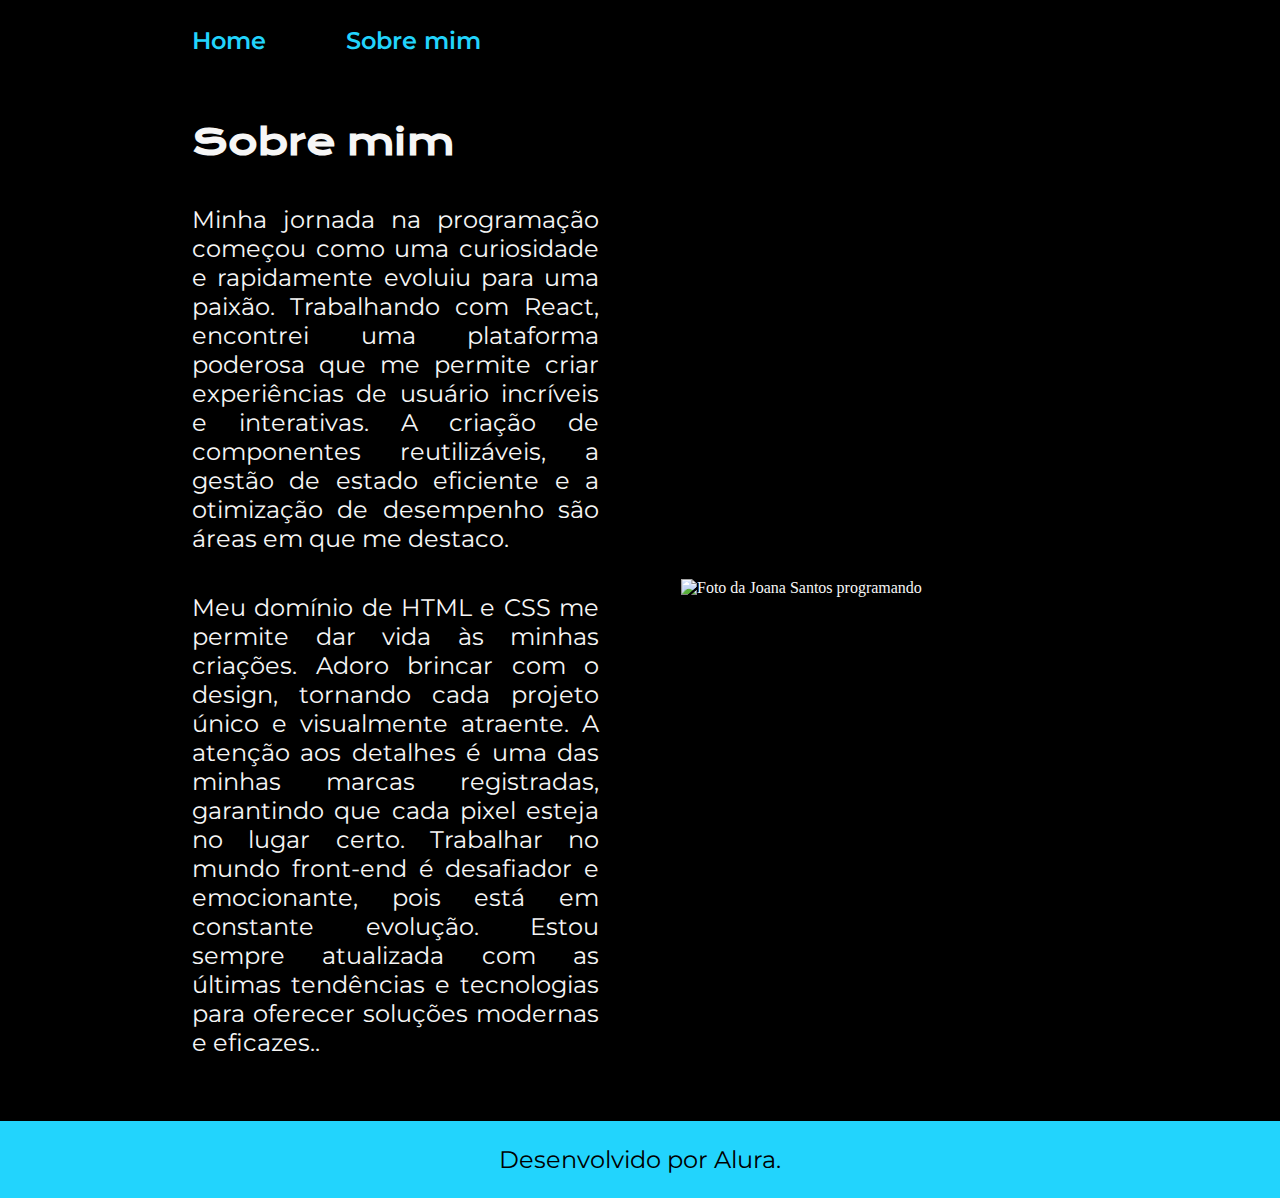
==== about.html @ ba90ca9c "new project" ====
<!DOCTYPE html>
<html lang="pt-br">

<head>
    <meta charset="UTF-8">
    <meta http-equiv="X-UA-Compatible" content="IE=edge">
    <meta name="viewport" content="width=device-width, initial-scale=1.0">
    <title>Sobre mim</title>
    <link rel="stylesheet" href="./styles/style.css">
</head>

<body>
    <header class="cabecalho">
        <nav class="cabecalho__menu">
            <a class="cabecalho__menu__link" href="index.html">Home</a>
            <a class="cabecalho__menu__link" href="about.html">Sobre mim</a>
        </nav>
    </header>

    <main class="apresentacao">
        <section class="apresentacao__conteudo">
            <h1 class="apresentacao__conteudo__titulo">Sobre mim</h1>
            <p class="apresentacao__conteudo__texto">Minha jornada na programação começou como uma curiosidade e rapidamente evoluiu para uma paixão. 
                Trabalhando com React, encontrei uma plataforma poderosa que me permite criar experiências de usuário incríveis e interativas. 
                A criação de componentes reutilizáveis, a gestão de estado eficiente e a otimização de desempenho são áreas em que me destaco.
            </p>
            <p class="apresentacao__conteudo__texto">
                Meu domínio de HTML e CSS me permite dar vida às minhas criações. 
                Adoro brincar com o design, tornando cada projeto único e visualmente atraente. 
                A atenção aos detalhes é uma das minhas marcas registradas, garantindo que cada pixel esteja no lugar certo.
                Trabalhar no mundo front-end é desafiador e emocionante, pois está em constante evolução. Estou sempre atualizada com as últimas tendências e tecnologias para oferecer soluções modernas e eficazes..</p>
        </section>
        <img class="apresentacao__imagem" src="./assets/imagem.png" alt="Foto da Joana Santos programando">
    </main>

    <footer class="rodape">
        <p>Desenvolvido por Alura.</p>
    </footer>
</body>

</html>
---- styles/style.css ----
@import url('https://fonts.googleapis.com/css2?family=Krona+One&family=Montserrat:wght@400;600&display=swap');

:root {
    --cor-primaria: #000000;
    --cor-secundaria: #F6F6F6;
    --cor-terciaria: #22D4FD;
    --cor-hover: #272727;

    --fonte-primaria: 'Krona One', sans-serif;
    --fonte-secundaria: 'Montserrat', sans-serif;
}
*{
    margin: 0;
    padding: 0;
}

body{
    box-sizing: border-box;
    background-color: var(--cor-primaria);
    color: var(--cor-secundaria);
}
.cabecalho{
    padding: 2% 0% 0% 15%;
}
.cabecalho__menu{
    display: flex;
    gap: 80px;
}
.cabecalho__menu__link{
    font-family: var(--fonte-secundaria);
    font-size: 1.5rem;
    font-weight: 600;
    color: var(--cor-terciaria);
    text-decoration: none;
}
.apresentacao{
    padding: 5% 15%;
    display: flex;
    align-items: center;
    justify-content: space-between;
    gap: 82px;
}
.apresentacao__conteudo{
    width: 50%;
    display: flex;
    flex-direction: column;
    gap: 40px;
}

.apresentacao__conteudo__titulo{
    font-size: 2.25rem;
    font-family: var(--fonte-primaria);
}
.titulo-destaque{
    color: var(--cor-terciaria);
}
.apresentacao__conteudo__texto{
    font-size: 1.5rem;
    font-family: var(--fonte-secundaria);
    text-align: justify;
}

.apresentacao__links{
    display: flex;
    flex-direction: column;
    justify-content: space-between;
    align-items: center;
    gap: 32px;
}
.apresentacao__links__subtitulo{
    font-family: var(--fonte-primaria);
    font-weight: 400;
    font-size: 1.5rem;
}
.apresentacao__links__navegacao{
    display: flex;
    justify-content: center;
    gap: 16px;
    border: 2px solid var(--cor-terciaria);
    width: 50%;
    text-align: center;
    border-radius: 8px;
    font-size: 1.5rem;
    font-weight: 600;
    padding: 21.5px 0;
    text-decoration: none;
    color: var(--cor-secundaria);
    font-family: var(--fonte-secundaria);
}
.apresentacao__links__link:hover{
    background-color: var(--cor-hover);
}
.apresentacao__imagem{
    width: 50%;
}
.rodape{
    color: var(--cor-primaria);
    background-color: var(--cor-terciaria);
    padding: 24px;
    text-align: center;
    font-family: var(--fonte-secundaria);
    font-size: 1.5rem;
    font-weight: 400;
}

@media (max-width: 1200px) {
    .cabecalho{
         padding: 10%;  
    }
    .cabecalho__menu{
        justify-content: center;
    }
    .apresentacao{
        flex-direction: column-reverse;
        padding: 5%;
    }
    .apresentacao__conteudo{
        width: auto;
    }
}
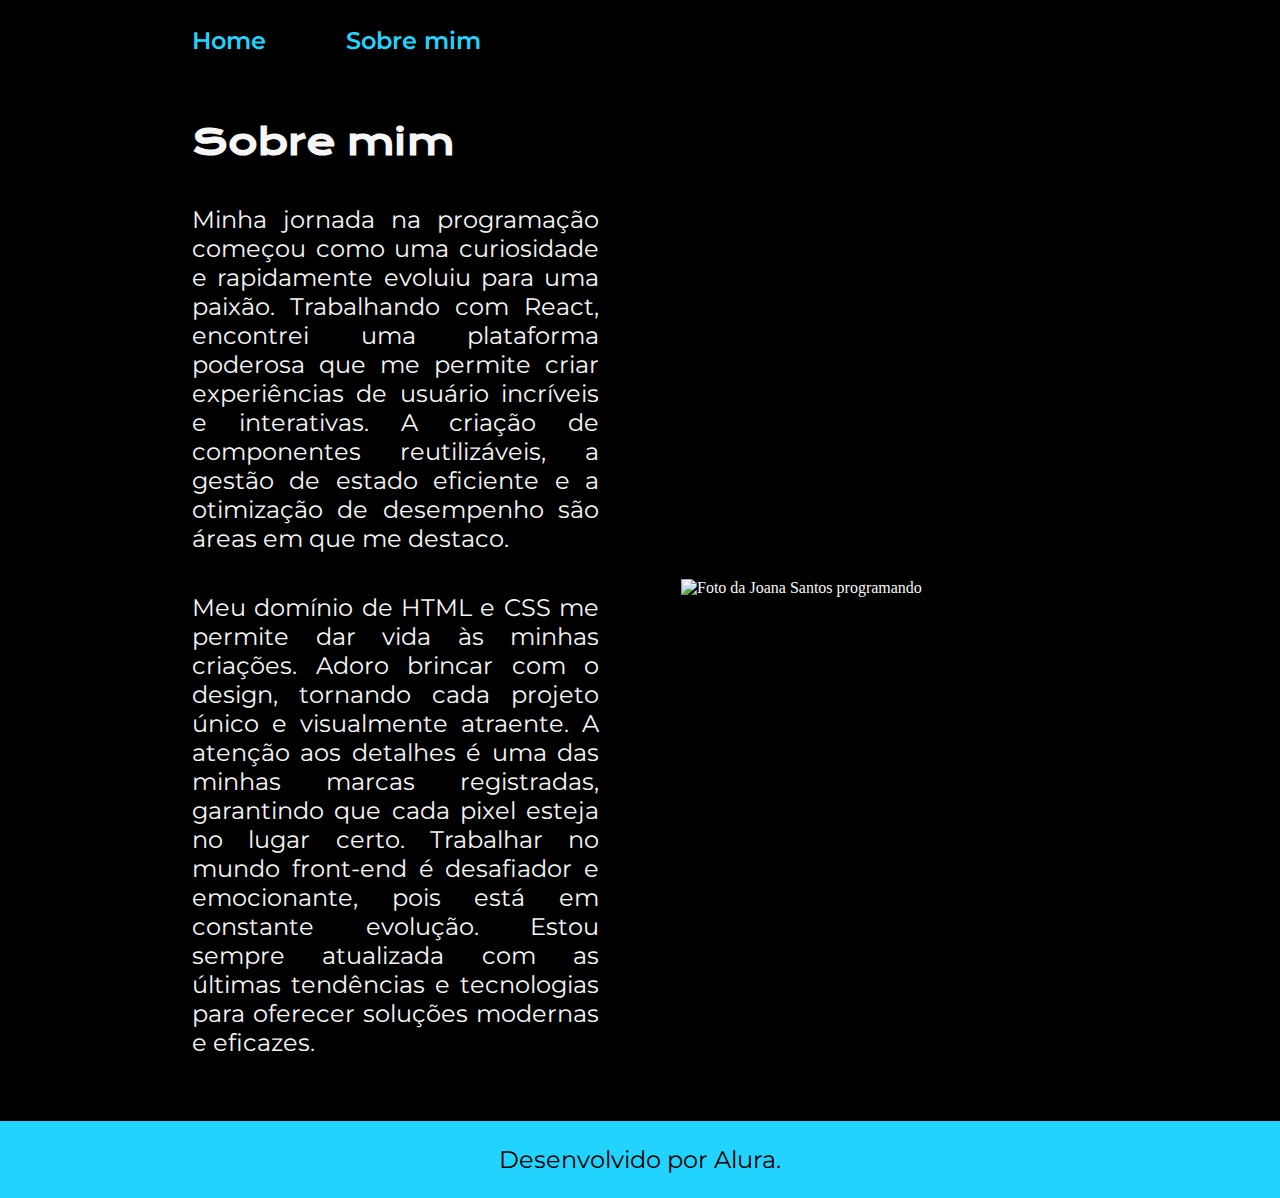
==== commit 41a4946e: "Update about.html" ====
--- a/about.html
+++ b/about.html
@@ -28,7 +28,7 @@
                 Meu domínio de HTML e CSS me permite dar vida às minhas criações. 
                 Adoro brincar com o design, tornando cada projeto único e visualmente atraente. 
                 A atenção aos detalhes é uma das minhas marcas registradas, garantindo que cada pixel esteja no lugar certo.
-                Trabalhar no mundo front-end é desafiador e emocionante, pois está em constante evolução. Estou sempre atualizada com as últimas tendências e tecnologias para oferecer soluções modernas e eficazes..</p>
+                Trabalhar no mundo front-end é desafiador e emocionante, pois está em constante evolução. Estou sempre atualizada com as últimas tendências e tecnologias para oferecer soluções modernas e eficazes.</p>
         </section>
         <img class="apresentacao__imagem" src="./assets/imagem.png" alt="Foto da Joana Santos programando">
     </main>
@@ -38,4 +38,4 @@
     </footer>
 </body>
 
-</html>+</html>
